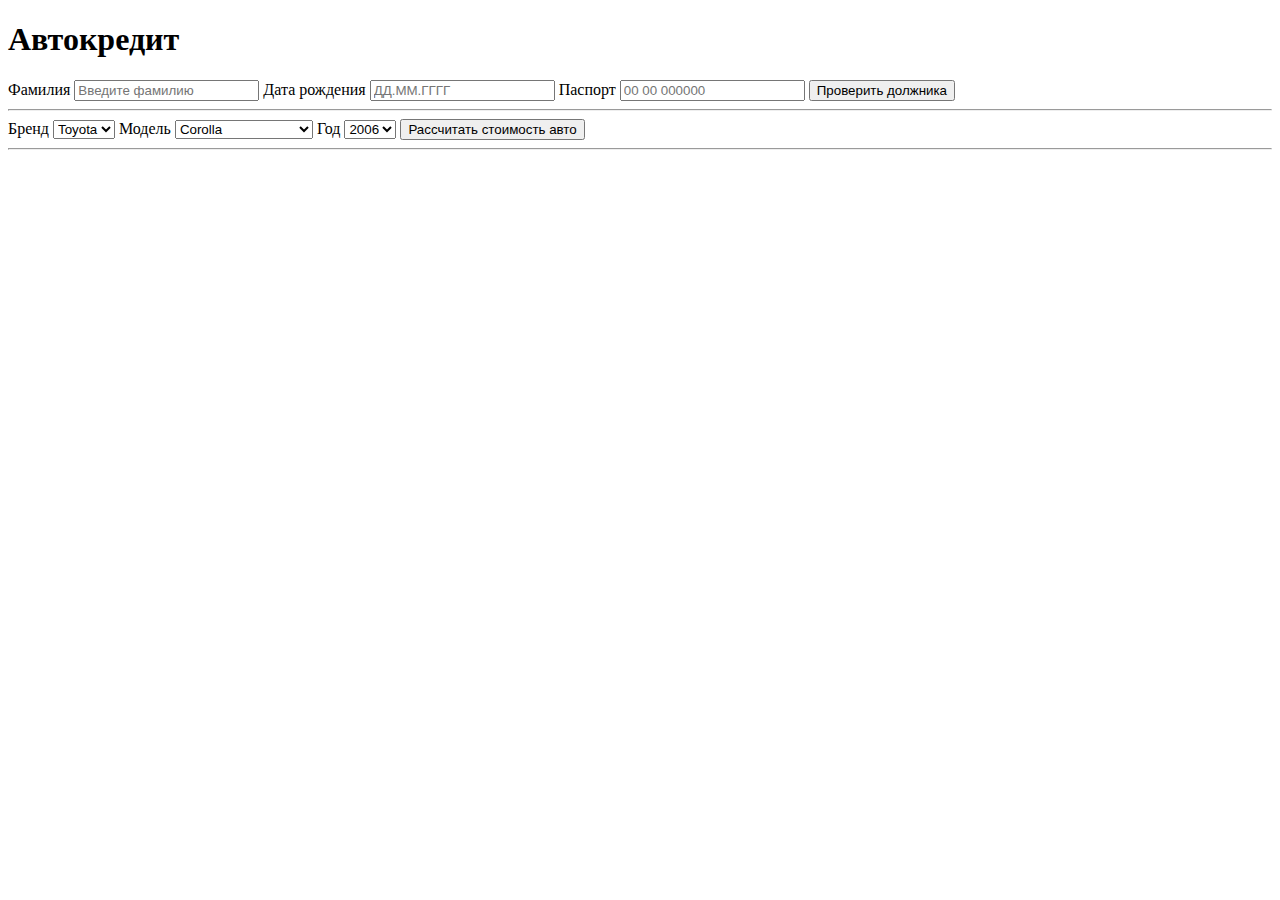
==== templates/index.html @ 6ca1b703 "Add files via upload" ====
<!DOCTYPE html>
<html lang="ru">
<head>
    <meta charset="UTF-8">
    <meta name="viewport" content="width=device-width, initial-scale=1.0">
    <title>Автокредит</title>

    <script src="https://code.jquery.com/jquery-3.6.0.min.js"></script>
    <script src="/static/js/scripts.js"></script>
    <style>
        .button-spacing {
            margin-top: 0.75em;
        }
        #resultMessage {
            color: red;
            font-weight: bold;
        }
    </style>
</head>
<body>
    <h1>Автокредит</h1>

    <!-- Форма для проверки должника -->
    <form id="loanForm">
        <label for="fio">Фамилия</label>
        <input type="text" id="fio" name="fio" placeholder="Введите фамилию">

        <label for="birth_date">Дата рождения</label>
        <input type="text" id="birth_date" name="birth_date" maxlength="10" placeholder="ДД.ММ.ГГГГ" title="Введите дату в формате ДД.ММ.ГГГГ">

        <label for="passport">Паспорт</label>
        <input type="text" id="passport" name="passport" maxlength="12" placeholder="00 00 000000" title="Введите паспорт в формате 00 00 000000">

        <button type="button" id="checkDebtor">Проверить должника</button>
        <div id="resultMessage"></div>
    </form>

    <hr>

    <!-- Форма для расчета стоимости авто -->
    <form id="calculatePriceForm">
        <label for="brand">Бренд</label>
        <select id="brand" name="brand">
            <option value="Toyota">Toyota</option>
        </select>

        <label for="model">Модель</label>
        <select id="model" name="model">
            <option value="Corolla">Corolla</option>
            <option value="Camry">Camry</option>
            <option value="Land Cruiser Prado">Land Cruiser Prado</option>
            <option value="Land Cruiser">Land Cruiser</option>
        </select>

        <label for="year">Год</label>
        <select id="year" name="year">
            <option value="2006">2006</option>
            <option value="2020">2020</option>
        </select>

        <!-- Кнопка для расчета стоимости авто -->
        <button type="button" id="calculatePrice">Рассчитать стоимость авто</button>
    </form>


    <hr>


</body>
</html>
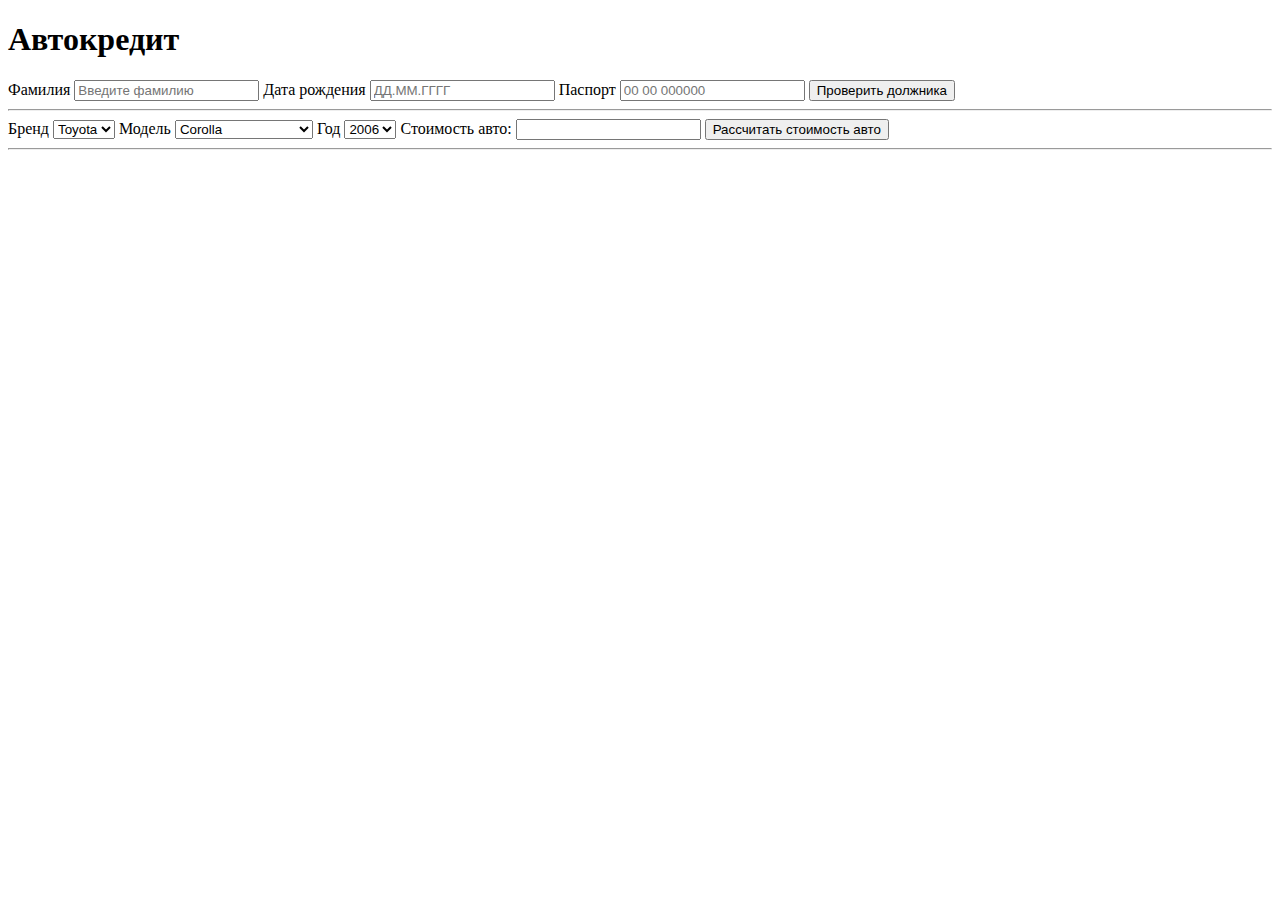
==== commit b7038615: "Add files via upload" ====
--- a/templates/index.html
+++ b/templates/index.html
@@ -16,6 +16,7 @@
             font-weight: bold;
         }
     </style>
+   
 </head>
 <body>
     <h1>Автокредит</h1>
@@ -39,28 +40,36 @@
 
     <!-- Форма для расчета стоимости авто -->
     <form id="calculatePriceForm">
-        <label for="brand">Бренд</label>
-        <select id="brand" name="brand">
-            <option value="Toyota">Toyota</option>
-        </select>
+    <label for="brand">Бренд</label>
+    <select id="brand" name="brand">
+        <option value="Toyota">Toyota</option>
+    </select>
 
-        <label for="model">Модель</label>
-        <select id="model" name="model">
-            <option value="Corolla">Corolla</option>
-            <option value="Camry">Camry</option>
-            <option value="Land Cruiser Prado">Land Cruiser Prado</option>
-            <option value="Land Cruiser">Land Cruiser</option>
-        </select>
+    <label for="model">Модель</label>
+    <select id="model" name="model">
+        <option value="Corolla">Corolla</option>
+        <option value="Camry">Camry</option>
+        <option value="Land Cruiser Prado">Land Cruiser Prado</option>
+        <option value="Land Cruiser">Land Cruiser</option>
+    </select>
 
-        <label for="year">Год</label>
-        <select id="year" name="year">
-            <option value="2006">2006</option>
-            <option value="2020">2020</option>
-        </select>
+    <label for="year">Год</label>
+    <select id="year" name="year">
+        <option value="2006">2006</option>
+        <option value="2020">2020</option>
+    </select>
 
-        <!-- Кнопка для расчета стоимости авто -->
-        <button type="button" id="calculatePrice">Рассчитать стоимость авто</button>
-    </form>
+
+
+    <!-- Поле для отображения стоимости авто -->
+
+    <label for="carPrice">Стоимость авто:</label>
+    <input type="text" id="carPrice" name="carPrice" readonly>
+
+    <!-- Кнопка для расчета стоимости авто -->
+    <button type="button" id="calculatePrice">Рассчитать стоимость авто</button>
+
+</form>
 
 
     <hr>
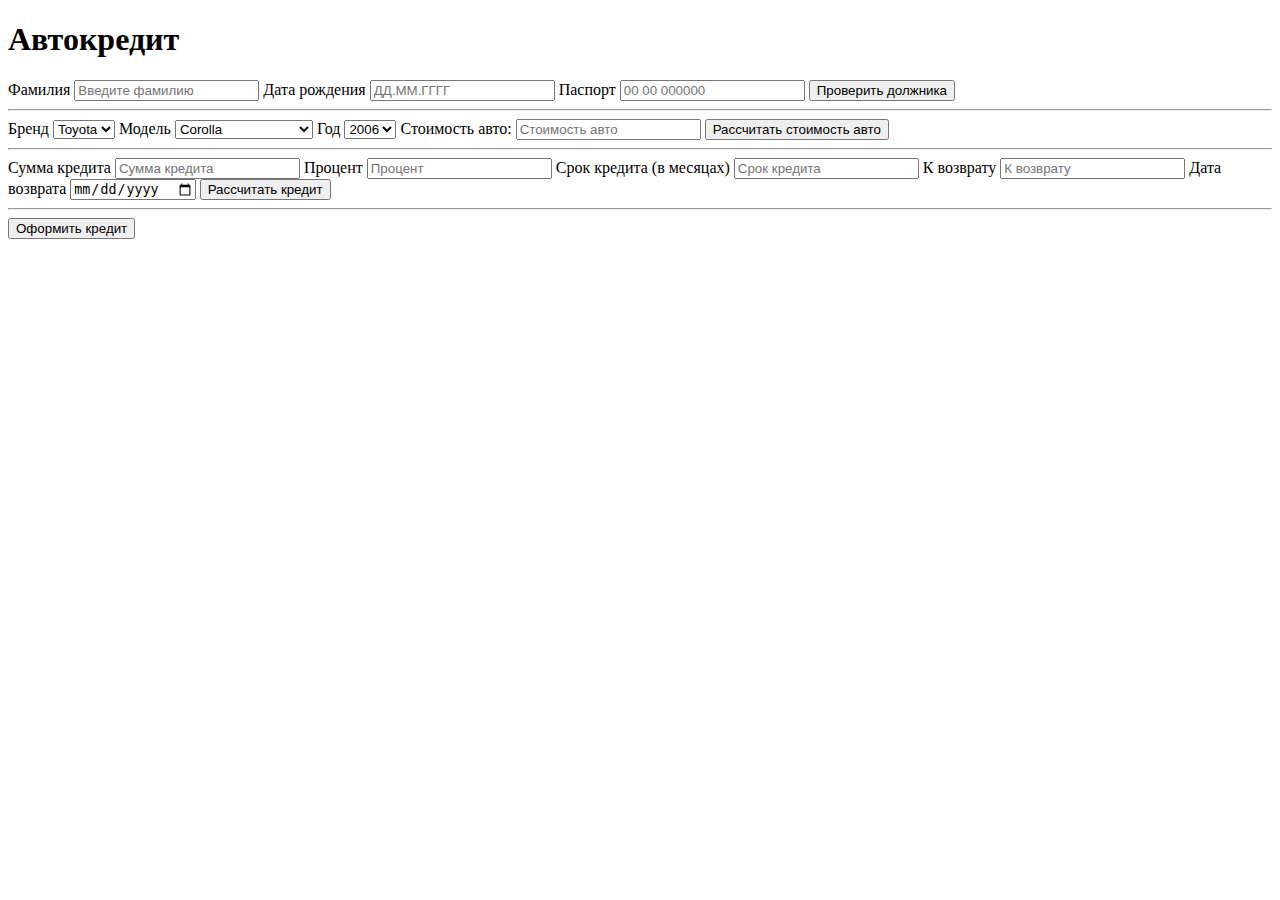
==== commit d863c3cf: "Add files via upload" ====
--- a/templates/index.html
+++ b/templates/index.html
@@ -59,21 +59,43 @@
         <option value="2020">2020</option>
     </select>
 
-
-
     <!-- Поле для отображения стоимости авто -->
 
     <label for="carPrice">Стоимость авто:</label>
-    <input type="text" id="carPrice" name="carPrice" readonly>
+    <input type="text" id="carPrice" name="carPrice" placeholder="Стоимость авто" readonly>
 
     <!-- Кнопка для расчета стоимости авто -->
     <button type="button" id="calculatePrice">Рассчитать стоимость авто</button>
 
 </form>
 
+    <hr>
+
+<form id="CreditForm">
+    <label for="credit_sum">Сумма кредита</label>
+    <input type="number" id="credit_sum" name="credit_sum" placeholder="Сумма кредита" step="0.01" required>
+
+    <label for="percent">Процент</label>
+    <input type="number" id="percent" name="percent" placeholder="Процент" step="0.01" required>
+
+    <label for="time_credit">Срок кредита (в месяцах)</label>
+    <input type="number" id="time_credit" name="time_credit" placeholder="Срок кредита" required>
+
+    <label for="credit_over">К возврату</label>
+    <input type="number" id="credit_over" name="credit_over" placeholder="К возврату" step="0.01" required>
+
+    <label for="date_over">Дата возврата</label>
+    <input type="date" id="date_over" name="date_over" required>
+
+    <button type="button" id="Ok_credit">Рассчитать кредит</button>
+    <div id="resultMessage"></div>
 
     <hr>
 
+    <button type="button" id="Make_credit">Оформить кредит</button>
+
+
+</form>
 
 </body>
 </html>
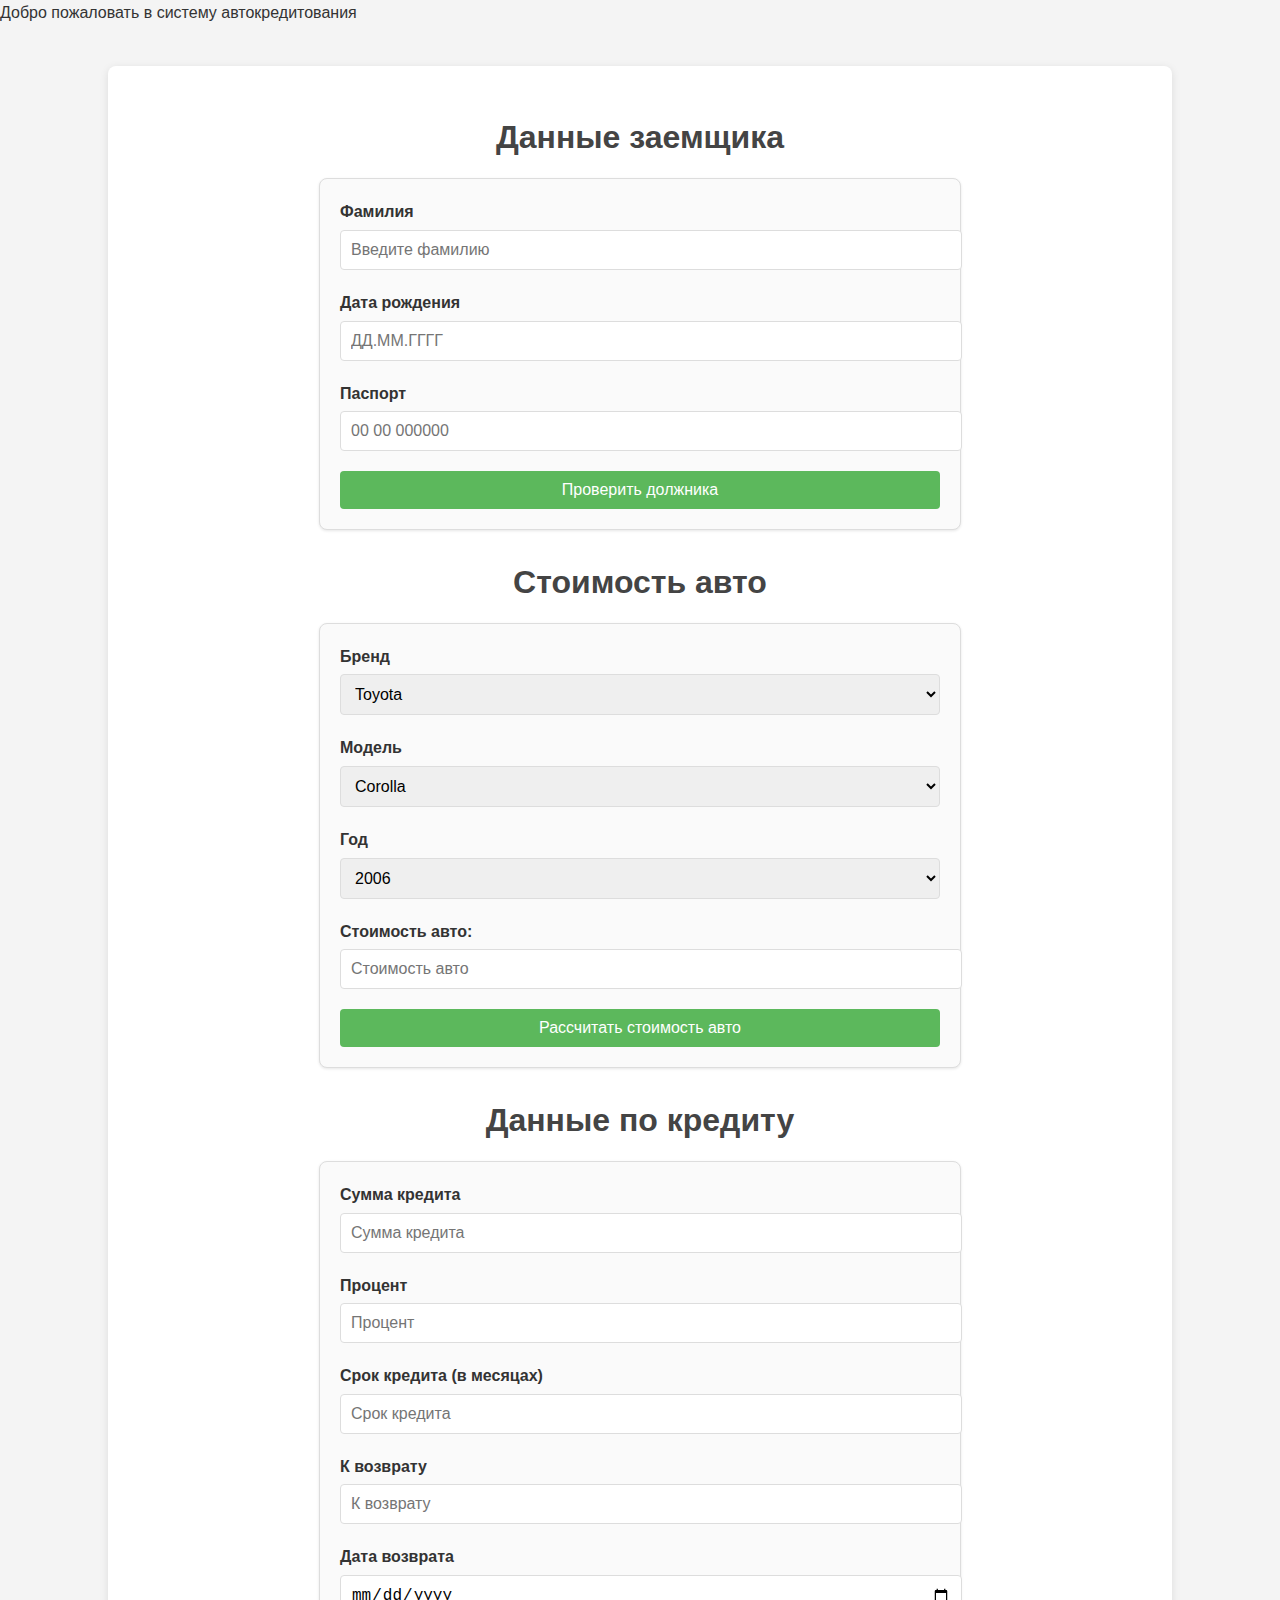
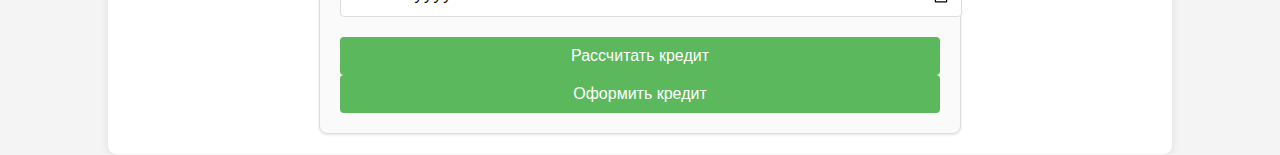
==== commit 0fbda7ae: "Add files via upload" ====
--- a/templates/index.html
+++ b/templates/index.html
@@ -5,97 +5,89 @@
     <meta name="viewport" content="width=device-width, initial-scale=1.0">
     <title>Автокредит</title>
 
+    <link rel="stylesheet" href="/static/css/app.css"> <!-- Подключение внешнего CSS -->
     <script src="https://code.jquery.com/jquery-3.6.0.min.js"></script>
     <script src="/static/js/scripts.js"></script>
-    <style>
-        .button-spacing {
-            margin-top: 0.75em;
-        }
-        #resultMessage {
-            color: red;
-            font-weight: bold;
-        }
-    </style>
-   
 </head>
 <body>
-    <h1>Автокредит</h1>
+    <div class="banner">Добро пожаловать в систему автокредитования</div> <!-- Баннер -->
 
-    <!-- Форма для проверки должника -->
-    <form id="loanForm">
-        <label for="fio">Фамилия</label>
-        <input type="text" id="fio" name="fio" placeholder="Введите фамилию">
+    <div class="container"> <!-- Контейнер для боксов -->
+        <!-- Форма для проверки должника -->
+        <div class="form-box">
+            <h2>Данные заемщика</h2>
+            <form id="loanForm">
+                <label for="fio">Фамилия</label>
+                <input type="text" id="fio" name="fio" placeholder="Введите фамилию">
 
-        <label for="birth_date">Дата рождения</label>
-        <input type="text" id="birth_date" name="birth_date" maxlength="10" placeholder="ДД.ММ.ГГГГ" title="Введите дату в формате ДД.ММ.ГГГГ">
+                <label for="birth_date">Дата рождения</label>
+                <input type="text" id="birth_date" name="birth_date" maxlength="10" placeholder="ДД.ММ.ГГГГ" title="Введите дату в формате ДД.ММ.ГГГГ">
 
-        <label for="passport">Паспорт</label>
-        <input type="text" id="passport" name="passport" maxlength="12" placeholder="00 00 000000" title="Введите паспорт в формате 00 00 000000">
+                <label for="passport">Паспорт</label>
+                <input type="text" id="passport" name="passport" maxlength="12" placeholder="00 00 000000" title="Введите паспорт в формате 00 00 000000">
 
-        <button type="button" id="checkDebtor">Проверить должника</button>
-        <div id="resultMessage"></div>
-    </form>
+                <button type="button" id="checkDebtor">Проверить должника</button>
+                <div id="resultMessage"></div>
+            </form>
+        </div>
 
-    <hr>
+        <!-- Форма для расчета стоимости авто -->
+        <div class="form-box">
+            <h2>Стоимость авто</h2>
+            <form id="calculatePriceForm">
+                <label for="brand">Бренд</label>
+                <select id="brand" name="brand">
+                    <option value="Toyota">Toyota</option>
+                </select>
 
-    <!-- Форма для расчета стоимости авто -->
-    <form id="calculatePriceForm">
-    <label for="brand">Бренд</label>
-    <select id="brand" name="brand">
-        <option value="Toyota">Toyota</option>
-    </select>
+                <label for="model">Модель</label>
+                <select id="model" name="model">
+                    <option value="Corolla">Corolla</option>
+                    <option value="Camry">Camry</option>
+                    <option value="Land Cruiser Prado">Land Cruiser Prado</option>
+                    <option value="Land Cruiser">Land Cruiser</option>
+                </select>
 
-    <label for="model">Модель</label>
-    <select id="model" name="model">
-        <option value="Corolla">Corolla</option>
-        <option value="Camry">Camry</option>
-        <option value="Land Cruiser Prado">Land Cruiser Prado</option>
-        <option value="Land Cruiser">Land Cruiser</option>
-    </select>
+                <label for="year">Год</label>
+                <select id="year" name="year">
+                    <option value="2006">2006</option>
+                    <option value="2020">2020</option>
+                </select>
 
-    <label for="year">Год</label>
-    <select id="year" name="year">
-        <option value="2006">2006</option>
-        <option value="2020">2020</option>
-    </select>
+                <label for="carPrice">Стоимость авто:</label>
+                <input type="text" id="carPrice" name="carPrice" placeholder="Стоимость авто" readonly>
 
-    <!-- Поле для отображения стоимости авто -->
+                <button type="button" id="calculatePrice">Рассчитать стоимость авто</button>
+            </form>
+        </div>
 
-    <label for="carPrice">Стоимость авто:</label>
-    <input type="text" id="carPrice" name="carPrice" placeholder="Стоимость авто" readonly>
+        <!-- Форма для кредита -->
+        <div class="form-box">
+            <h2>Данные по кредиту</h2>
+            <form id="CreditForm">
+                <label for="credit_sum">Сумма кредита</label>
+                <input type="number" id="credit_sum" name="credit_sum" placeholder="Сумма кредита" step="0.01" required>
 
-    <!-- Кнопка для расчета стоимости авто -->
-    <button type="button" id="calculatePrice">Рассчитать стоимость авто</button>
+                <label for="percent">Процент</label>
+                <input type="number" id="percent" name="percent" placeholder="Процент" step="0.01" required>
 
-</form>
+                <label for="time_credit">Срок кредита (в месяцах)</label>
+                <input type="number" id="time_credit" name="time_credit" placeholder="Срок кредита" required>
 
-    <hr>
+                <label for="credit_over">К возврату</label>
+                <input type="number" id="credit_over" name="credit_over" placeholder="К возврату" step="0.01" required>
 
-<form id="CreditForm">
-    <label for="credit_sum">Сумма кредита</label>
-    <input type="number" id="credit_sum" name="credit_sum" placeholder="Сумма кредита" step="0.01" required>
+                <label for="date_over">Дата возврата</label>
+                <input type="date" id="date_over" name="date_over" required>
 
-    <label for="percent">Процент</label>
-    <input type="number" id="percent" name="percent" placeholder="Процент" step="0.01" required>
+                <button type="button" id="Ok_credit">Рассчитать кредит</button>
+                <div id="resultMessage"></div>
 
-    <label for="time_credit">Срок кредита (в месяцах)</label>
-    <input type="number" id="time_credit" name="time_credit" placeholder="Срок кредита" required>
+                <button type="button" id="Make_credit">Оформить кредит</button>
+            </form>
+        </div>
+    </div>
 
-    <label for="credit_over">К возврату</label>
-    <input type="number" id="credit_over" name="credit_over" placeholder="К возврату" step="0.01" required>
-
-    <label for="date_over">Дата возврата</label>
-    <input type="date" id="date_over" name="date_over" required>
-
-    <button type="button" id="Ok_credit">Рассчитать кредит</button>
-    <div id="resultMessage"></div>
-
-    <hr>
-
-    <button type="button" id="Make_credit">Оформить кредит</button>
-
-
-</form>
-
+    <script src="/static/js/scripts.js"></script>
 </body>
 </html>
--- a/static/css/app.css
+++ b/static/css/app.css
@@ -0,0 +1,179 @@
+/* Общие настройки для всего приложения */
+body {
+    font-family: 'Arial', sans-serif;
+    background-color: #f4f4f4;
+    color: #333;
+    margin: 0;
+    padding: 0;
+    line-height: 1.6;
+}
+
+.container {
+    width: 80%;
+    margin: 0 auto;
+    padding: 20px;
+    background-color: #fff;
+    box-shadow: 0 2px 8px rgba(0, 0, 0, 0.1);
+    border-radius: 8px;
+    margin-top: 40px;
+}
+
+h1, h2, h3 {
+    color: #444;
+    text-align: center;
+}
+
+h1 {
+    margin-bottom: 20px;
+    font-size: 2.5em;
+}
+
+h2 {
+    font-size: 2em;
+    margin-bottom: 15px;
+}
+
+/* Стиль формы */
+form {
+    max-width: 600px;
+    margin: 0 auto;
+    padding: 20px;
+    background-color: #fafafa;
+    border: 1px solid #ddd;
+    border-radius: 8px;
+    box-shadow: 0 1px 3px rgba(0, 0, 0, 0.1);
+}
+
+form label {
+    display: block;
+    font-weight: bold;
+    margin-bottom: 5px;
+    color: #333;
+}
+
+form input[type="text"],
+form input[type="number"],
+form input[type="date"],
+form input[type="password"],
+form select,
+form textarea {
+    width: 100%;
+    padding: 10px;
+    margin-bottom: 20px;
+    border: 1px solid #ddd;
+    border-radius: 4px;
+    font-size: 16px;
+}
+
+form input[type="text"]:focus,
+form input[type="number"]:focus,
+form input[type="date"]:focus,
+form select:focus,
+form textarea:focus {
+    border-color: #888;
+    outline: none;
+    box-shadow: 0 0 8px rgba(0, 0, 0, 0.1);
+}
+
+/* Стиль кнопки */
+button {
+    display: inline-block;
+    padding: 10px 20px;
+    font-size: 16px;
+    color: #fff;
+    background-color: #5cb85c;
+    border: none;
+    border-radius: 4px;
+    cursor: pointer;
+    text-align: center;
+    transition: background-color 0.3s ease;
+    width: 100%;
+}
+
+button:hover {
+    background-color: #4cae4c;
+}
+
+/* Ошибки или сообщения */
+.alert {
+    padding: 15px;
+    background-color: #f44336; /* Red */
+    color: white;
+    margin-bottom: 20px;
+    border-radius: 4px;
+}
+
+.alert.success {
+    background-color: #4CAF50; /* Green */
+}
+
+.alert.info {
+    background-color: #2196F3; /* Blue */
+}
+
+.alert.warning {
+    background-color: #ff9800; /* Orange */
+}
+
+/* Ссылки */
+a {
+    color: #3498db;
+    text-decoration: none;
+}
+
+a:hover {
+    color: #2980b9;
+}
+
+/* Таблицы */
+table {
+    width: 100%;
+    border-collapse: collapse;
+    margin: 20px 0;
+    font-size: 1em;
+    border-radius: 8px 8px 0 0;
+    overflow: hidden;
+    box-shadow: 0 1px 3px rgba(0, 0, 0, 0.1);
+}
+
+table thead tr {
+    background-color: #3498db;
+    color: #fff;
+    text-align: left;
+    font-weight: bold;
+}
+
+table th,
+table td {
+    padding: 12px 15px;
+    border: 1px solid #ddd;
+}
+
+table tbody tr {
+    border-bottom: 1px solid #ddd;
+}
+
+table tbody tr:nth-of-type(even) {
+    background-color: #f3f3f3;
+}
+
+table tbody tr:hover {
+    background-color: #f1f1f1;
+}
+
+/* Мобильная адаптация */
+@media (max-width: 768px) {
+    .container {
+        width: 100%;
+        padding: 10px;
+    }
+
+    form {
+        padding: 15px;
+    }
+
+    button {
+        width: 100%;
+        font-size: 14px;
+    }
+}
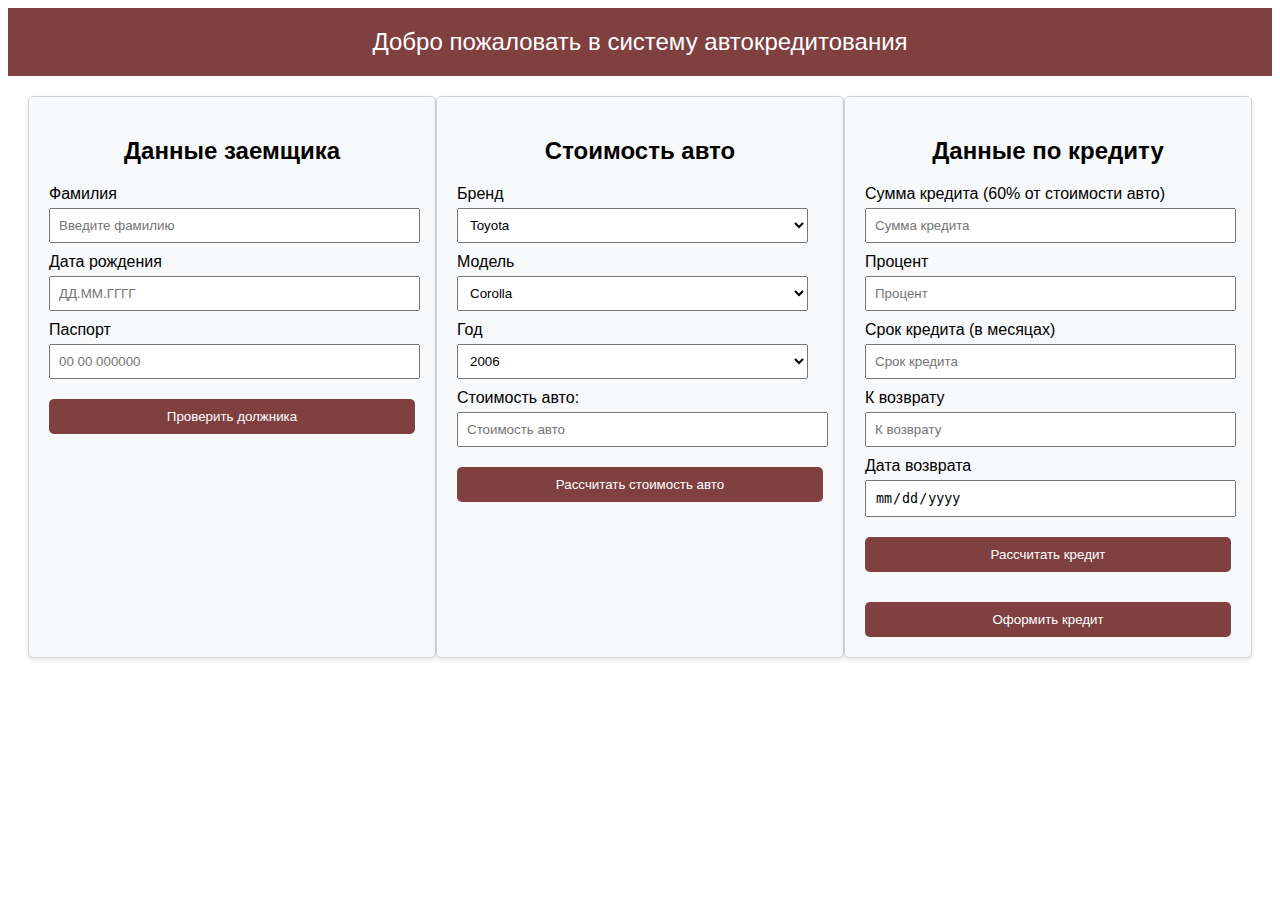
==== commit 7776934f: "Add files via upload" ====
--- a/templates/index.html
+++ b/templates/index.html
@@ -62,30 +62,31 @@
         </div>
 
         <!-- Форма для кредита -->
-        <div class="form-box">
-            <h2>Данные по кредиту</h2>
-            <form id="CreditForm">
-                <label for="credit_sum">Сумма кредита</label>
-                <input type="number" id="credit_sum" name="credit_sum" placeholder="Сумма кредита" step="0.01" required>
+<div class="form-box">
+    <h2>Данные по кредиту</h2>
+    <form id="CreditForm">
 
-                <label for="percent">Процент</label>
-                <input type="number" id="percent" name="percent" placeholder="Процент" step="0.01" required>
+        <label for="credit_sum">Сумма кредита (60% от стоимости авто)</label>
+        <input type="number" id="credit_sum" name="credit_sum" placeholder="Сумма кредита" step="0.01" readonly>
 
-                <label for="time_credit">Срок кредита (в месяцах)</label>
-                <input type="number" id="time_credit" name="time_credit" placeholder="Срок кредита" required>
+        <label for="interest_rate">Процент</label>
+        <input type="number" id="interest_rate" name="interest_rate" placeholder="Процент" step="0.01" required>
 
-                <label for="credit_over">К возврату</label>
-                <input type="number" id="credit_over" name="credit_over" placeholder="К возврату" step="0.01" required>
+        <label for="time_credit">Срок кредита (в месяцах)</label>
+        <input type="number" id="time_credit" name="time_credit" placeholder="Срок кредита" required>
 
-                <label for="date_over">Дата возврата</label>
-                <input type="date" id="date_over" name="date_over" required>
+        <label for="return_amount">К возврату</label>
+        <input type="number" id="return_amount" name="credit_over" placeholder="К возврату" step="0.01" readonly>
 
-                <button type="button" id="Ok_credit">Рассчитать кредит</button>
-                <div id="resultMessage"></div>
+        <label for="date_over">Дата возврата</label>
+        <input type="date" id="date_over" name="date_over" readonly>
 
-                <button type="button" id="Make_credit">Оформить кредит</button>
-            </form>
-        </div>
+        <button type="button" id="Ok_credit">Рассчитать кредит</button>
+        <div id="resultMessage"></div>
+
+        <button type="button" id="Make_credit">Оформить кредит</button>
+    </form>
+</div>
     </div>
 
     <script src="/static/js/scripts.js"></script>
--- a/static/css/app.css
+++ b/static/css/app.css
@@ -1,179 +1,73 @@
-/* Общие настройки для всего приложения */
-body {
-    font-family: 'Arial', sans-serif;
-    background-color: #f4f4f4;
-    color: #333;
-    margin: 0;
-    padding: 0;
-    line-height: 1.6;
+/* Стили для баннера */
+.banner {
+    background-color: #804040; /* Цвет фона баннера */
+    color: white; /* Цвет текста */
+    text-align: center; /* Выравнивание текста по центру */
+    padding: 20px; /* Отступы */
+    font-size: 24px; /* Размер шрифта */
 }
 
-.container {
-    width: 80%;
-    margin: 0 auto;
-    padding: 20px;
-    background-color: #fff;
-    box-shadow: 0 2px 8px rgba(0, 0, 0, 0.1);
-    border-radius: 8px;
-    margin-top: 40px;
+/* Основные стили для страницы */
+body {
+    font-family: Arial, sans-serif; /* Шрифт страницы */
+    margin: 10; /* Убираем отступы */
+    padding: 10; /* Убираем отступы */
 }
 
-h1, h2, h3 {
-    color: #444;
-    text-align: center;
+/* Контейнер для трех боксов */
+.container {
+    display: flex; /* Используем Flexbox */
+    justify-content: space-around; /* Пробел между элементами */
+    margin: 20px; /* Отступы вокруг контейнера */
 }
 
-h1 {
-    margin-bottom: 20px;
-    font-size: 2.5em;
+/* Стили для боксов форм */
+.form-box {
+    background-color: #f8f9fa; /* Цвет фона бокса */
+    border: 1px solid #ced4da; /* Граница */
+    border-radius: 5px; /* Закругление углов */
+    padding: 20px; /* Отступы внутри бокса */
+    width: 30%; /* Ширина бокса */
+    box-shadow: 0 2px 4px rgba(0, 0, 0, 0.1); /* Тень */
 }
 
-h2 {
-    font-size: 2em;
-    margin-bottom: 15px;
+/* Стили для заголовков форм */
+h1, h2 {
+    text-align: center; /* Выравнивание заголовка по центру */
 }
 
-/* Стиль формы */
-form {
-    max-width: 600px;
-    margin: 0 auto;
-    padding: 20px;
-    background-color: #fafafa;
-    border: 1px solid #ddd;
-    border-radius: 8px;
-    box-shadow: 0 1px 3px rgba(0, 0, 0, 0.1);
+/* Стили для меток и полей ввода */
+label {
+    margin-top: 10px; /* Отступ сверху для меток */
+    display: block; /* Выравнивание меток по блоку */
 }
 
-form label {
-    display: block;
-    font-weight: bold;
-    margin-bottom: 5px;
-    color: #333;
+/* Стили для полей ввода */
+input, select {
+    width: 96%; /* Ширина полей ввода */
+    padding: 8px; /* Отступы внутри полей ввода */
+    margin-top: 5px; /* Отступ сверху для полей ввода */
 }
 
-form input[type="text"],
-form input[type="number"],
-form input[type="date"],
-form input[type="password"],
-form select,
-form textarea {
-    width: 100%;
-    padding: 10px;
-    margin-bottom: 20px;
-    border: 1px solid #ddd;
-    border-radius: 4px;
-    font-size: 16px;
-}
-
-form input[type="text"]:focus,
-form input[type="number"]:focus,
-form input[type="date"]:focus,
-form select:focus,
-form textarea:focus {
-    border-color: #888;
-    outline: none;
-    box-shadow: 0 0 8px rgba(0, 0, 0, 0.1);
-}
-
-/* Стиль кнопки */
+/* Стили для кнопок */
 button {
-    display: inline-block;
-    padding: 10px 20px;
-    font-size: 16px;
-    color: #fff;
-    background-color: #5cb85c;
-    border: none;
-    border-radius: 4px;
-    cursor: pointer;
-    text-align: center;
-    transition: background-color 0.3s ease;
-    width: 100%;
+    background-color: #804040; /* Цвет фона кнопки */
+    color: white; /* Цвет текста кнопки */
+    border: none; /* Убираем границу */
+    padding: 10px; /* Отступы внутри кнопки */
+    border-radius: 5px; /* Закругление углов кнопки */
+    cursor: pointer; /* Указатель при наведении */
+    width: 100%; /* Ширина кнопки */
+    margin-top: 20px; /* Отступ сверху для кнопок */
 }
 
 button:hover {
-    background-color: #4cae4c;
+    background-color: #0056b3; /* Цвет фона при наведении */
 }
 
-/* Ошибки или сообщения */
-.alert {
-    padding: 15px;
-    background-color: #f44336; /* Red */
-    color: white;
-    margin-bottom: 20px;
-    border-radius: 4px;
+/* Стили для сообщений */
+#resultMessage {
+    color: red; /* Цвет текста сообщения */
+    font-weight: bold; /* Жирный текст */
+    margin-top: 10px; /* Отступ сверху */
 }
-
-.alert.success {
-    background-color: #4CAF50; /* Green */
-}
-
-.alert.info {
-    background-color: #2196F3; /* Blue */
-}
-
-.alert.warning {
-    background-color: #ff9800; /* Orange */
-}
-
-/* Ссылки */
-a {
-    color: #3498db;
-    text-decoration: none;
-}
-
-a:hover {
-    color: #2980b9;
-}
-
-/* Таблицы */
-table {
-    width: 100%;
-    border-collapse: collapse;
-    margin: 20px 0;
-    font-size: 1em;
-    border-radius: 8px 8px 0 0;
-    overflow: hidden;
-    box-shadow: 0 1px 3px rgba(0, 0, 0, 0.1);
-}
-
-table thead tr {
-    background-color: #3498db;
-    color: #fff;
-    text-align: left;
-    font-weight: bold;
-}
-
-table th,
-table td {
-    padding: 12px 15px;
-    border: 1px solid #ddd;
-}
-
-table tbody tr {
-    border-bottom: 1px solid #ddd;
-}
-
-table tbody tr:nth-of-type(even) {
-    background-color: #f3f3f3;
-}
-
-table tbody tr:hover {
-    background-color: #f1f1f1;
-}
-
-/* Мобильная адаптация */
-@media (max-width: 768px) {
-    .container {
-        width: 100%;
-        padding: 10px;
-    }
-
-    form {
-        padding: 15px;
-    }
-
-    button {
-        width: 100%;
-        font-size: 14px;
-    }
-}
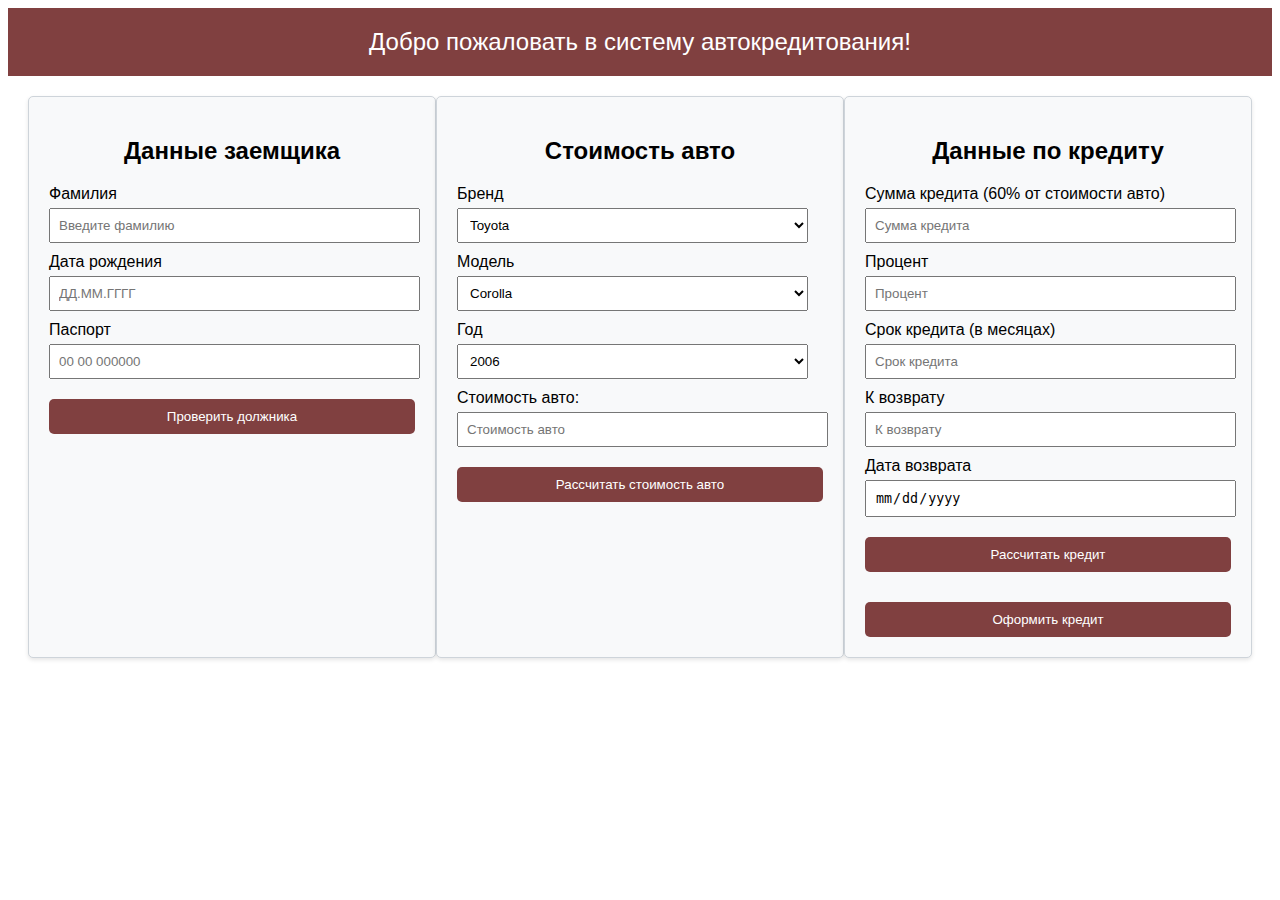
==== commit 64e91d61: "Add files via upload" ====
--- a/templates/index.html
+++ b/templates/index.html
@@ -4,13 +4,14 @@
     <meta charset="UTF-8">
     <meta name="viewport" content="width=device-width, initial-scale=1.0">
     <title>Автокредит</title>
-
+    <link rel="icon" href="/static/favicon.png" type="image/x-icon">
     <link rel="stylesheet" href="/static/css/app.css"> <!-- Подключение внешнего CSS -->
     <script src="https://code.jquery.com/jquery-3.6.0.min.js"></script>
     <script src="/static/js/scripts.js"></script>
+    <link href="https://fonts.googleapis.com/css2?family=Roboto:wght@300;400;500;700&display=swap" rel="stylesheet">
 </head>
 <body>
-    <div class="banner">Добро пожаловать в систему автокредитования</div> <!-- Баннер -->
+    <div class="banner">Добро пожаловать в систему автокредитования!</div> <!-- Баннер -->
 
     <div class="container"> <!-- Контейнер для боксов -->
         <!-- Форма для проверки должника -->
@@ -54,8 +55,8 @@
                     <option value="2020">2020</option>
                 </select>
 
-                <label for="carPrice">Стоимость авто:</label>
-                <input type="text" id="carPrice" name="carPrice" placeholder="Стоимость авто" readonly>
+                <label for="car_price">Стоимость авто:</label>
+                <input type="text" id="car_price" name="car_price" placeholder="Стоимость авто" readonly>
 
                 <button type="button" id="calculatePrice">Рассчитать стоимость авто</button>
             </form>
@@ -91,4 +92,4 @@
 
     <script src="/static/js/scripts.js"></script>
 </body>
-</html>
+</html>